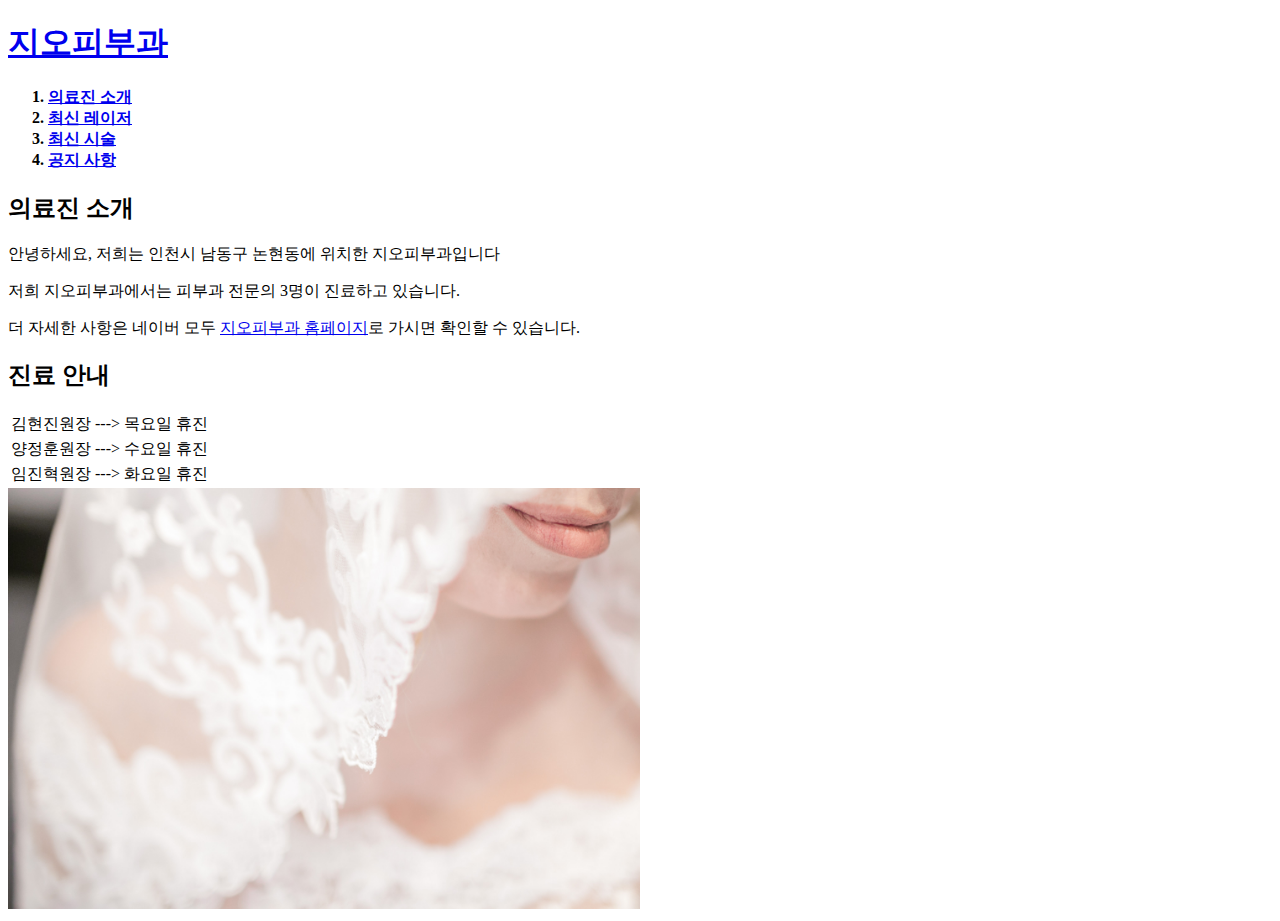
==== 1.html @ f2240fa2 "1st version" ====
<!doctype html>
<html>
<head>
  <title>의료진 소개</title>
  <meta charset="utf-8">
</head>
<body>
  <h1> <a href="index.html">지오피부과</a></h1>
  <h4>
    <ol>
    <li><a href="1.html">의료진 소개</a></li>
    <li><a href="2.html">최신 레이저</a></li>
    <li><a href="3.html">최신 시술</a></li>
    <li><a href="4.html">공지 사항</a></li>
  </ol>
  </h4>

  <h2> 의료진 소개</h2>
  <p>안녕하세요, 저희는 인천시 남동구 논현동에 위치한 지오피부과입니다</p>
  저희 지오피부과에서는 피부과 전문의 3명이 진료하고 있습니다.
  <p> 더 자세한 사항은 네이버 모두 <a href="https://gotoskin.modoo.at/" target="_blank" title="네이버 홈페이지">
    지오피부과 홈페이지</a>로 가시면 확인할 수 있습니다.</p>

  <h2> 진료 안내 </h2>
  <table>
  <tr>
    <td>김현진원장 ---> </td> <td>목요일 휴진</td>
  </tr>
  <tr>
    <td>양정훈원장 ---> </td> <td>수요일 휴진</td>
  </tr>
  <tr>
    <td>임진혁원장 ---> </td>  <td>화요일 휴진</td>
  </tr>
</table>

  <img src="photo1.jpg" width="50%">
</body>
</html>
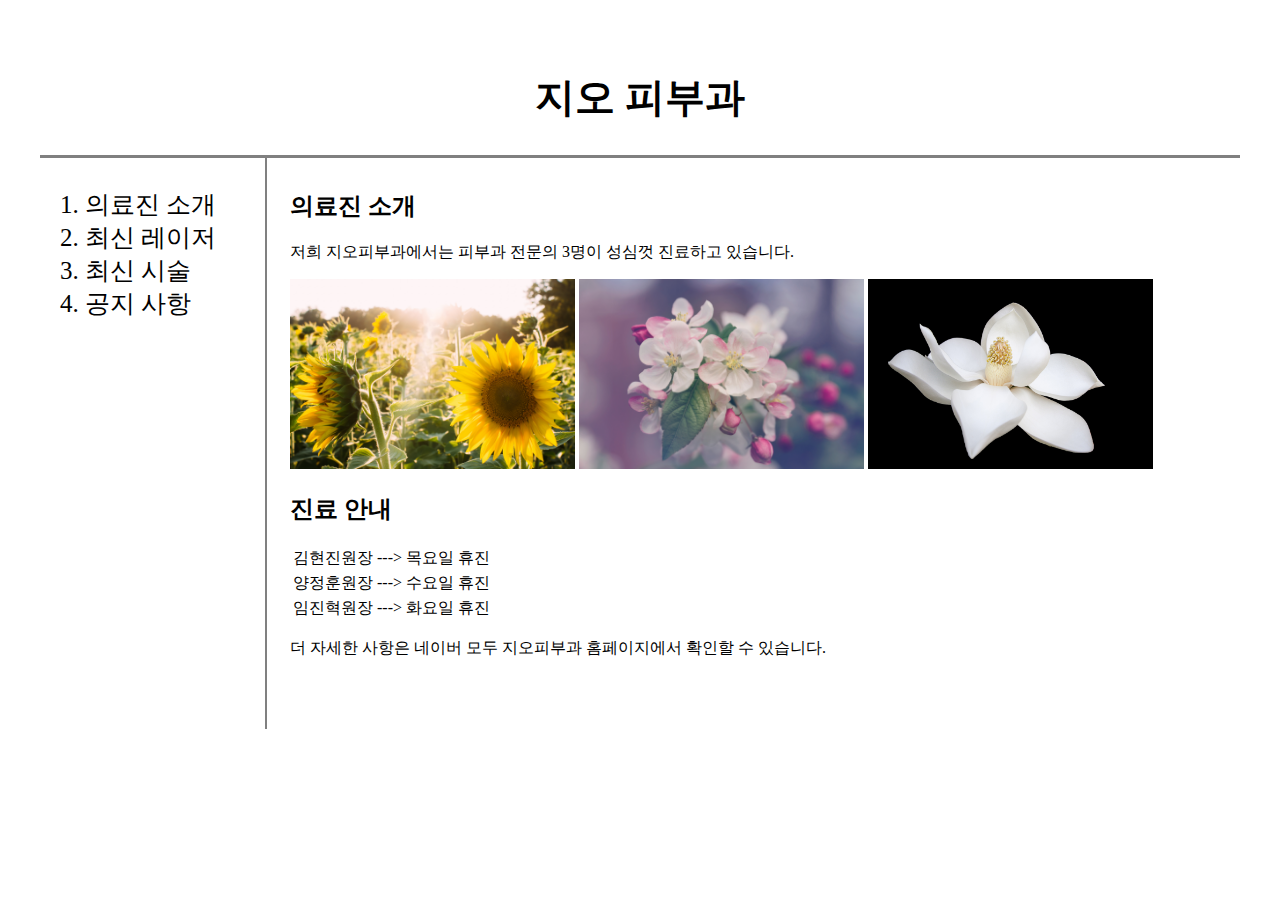
==== commit f2acc435: "css grid version" ====
--- a/1.html
+++ b/1.html
@@ -3,37 +3,73 @@
 <head>
   <title>의료진 소개</title>
   <meta charset="utf-8">
+
+  <style>
+
+   body{margin:40px;}
+
+   a {color: black; text-decoration: none;  }
+
+   h1{  text-align: center;
+        font-size: 40px;
+         border-bottom: solid 3px gray;
+                        margin:0;
+                        padding:30px;}
+
+   #grid {display: grid;
+         grid-template-columns: 250px 1fr;}
+
+   #grid ol{ font-size: 25px;
+                  border-right: 2px gray solid;
+                   width: 180px; margin: 0;
+                   padding-top: 30px; padding-left:45px;}
+
+    #grid #article{padding-top: 12px;}
+
+  </style>
 </head>
 <body>
-  <h1> <a href="index.html">지오피부과</a></h1>
-  <h4>
+  <h1> <a href="index.html">지오 피부과</a></h1>
+
+  <div id="grid">
     <ol>
-    <li><a href="1.html">의료진 소개</a></li>
-    <li><a href="2.html">최신 레이저</a></li>
-    <li><a href="3.html">최신 시술</a></li>
-    <li><a href="4.html">공지 사항</a></li>
-  </ol>
-  </h4>
+     <li><a href="1.html">의료진 소개</a></li>
+     <li><a href="2.html" >최신 레이저</a></li>
+     <li><a href="3.html">최신 시술</a></li>
+     <li><a href="4.html">공지 사항</a></li>
+    </ol>
 
-  <h2> 의료진 소개</h2>
-  <p>안녕하세요, 저희는 인천시 남동구 논현동에 위치한 지오피부과입니다</p>
-  저희 지오피부과에서는 피부과 전문의 3명이 진료하고 있습니다.
-  <p> 더 자세한 사항은 네이버 모두 <a href="https://gotoskin.modoo.at/" target="_blank" title="네이버 홈페이지">
-    지오피부과 홈페이지</a>로 가시면 확인할 수 있습니다.</p>
+    <div id="article">
+     <h2> 의료진 소개</h2>
+     <p></p>
+     저희 지오피부과에서는 피부과 전문의 3명이 성심껏 진료하고 있습니다.
+     <p>
+     <img src="flower1.jpg" width="30%">
+     <img src="flower2.jpg" width="30%">
+     <img src="flower3.jpg" width="30%">
+     </p>
 
-  <h2> 진료 안내 </h2>
-  <table>
-  <tr>
-    <td>김현진원장 ---> </td> <td>목요일 휴진</td>
-  </tr>
-  <tr>
-    <td>양정훈원장 ---> </td> <td>수요일 휴진</td>
-  </tr>
-  <tr>
-    <td>임진혁원장 ---> </td>  <td>화요일 휴진</td>
-  </tr>
-</table>
 
-  <img src="photo1.jpg" width="50%">
+     <h2> 진료 안내 </h2>
+     <table>
+    <tr>
+      <td>김현진원장 ---> </td> <td>목요일 휴진</td>
+    </tr>
+    <tr>
+      <td>양정훈원장 ---> </td> <td>수요일 휴진</td>
+    </tr>
+    <tr>
+      <td>임진혁원장 ---> </td>  <td>화요일 휴진</td>
+    </tr>
+     </table>
+     <p> 더 자세한 사항은 네이버 모두 <a href="https://gotoskin.modoo.at/" target="_blank" title="네이버 홈페이지">
+      지오피부과 홈페이지</a>에서 확인할 수 있습니다.</p>
+      <br>
+      <br>
+      <br>
+    </div>
+   </div>
+
+
 </body>
 </html>
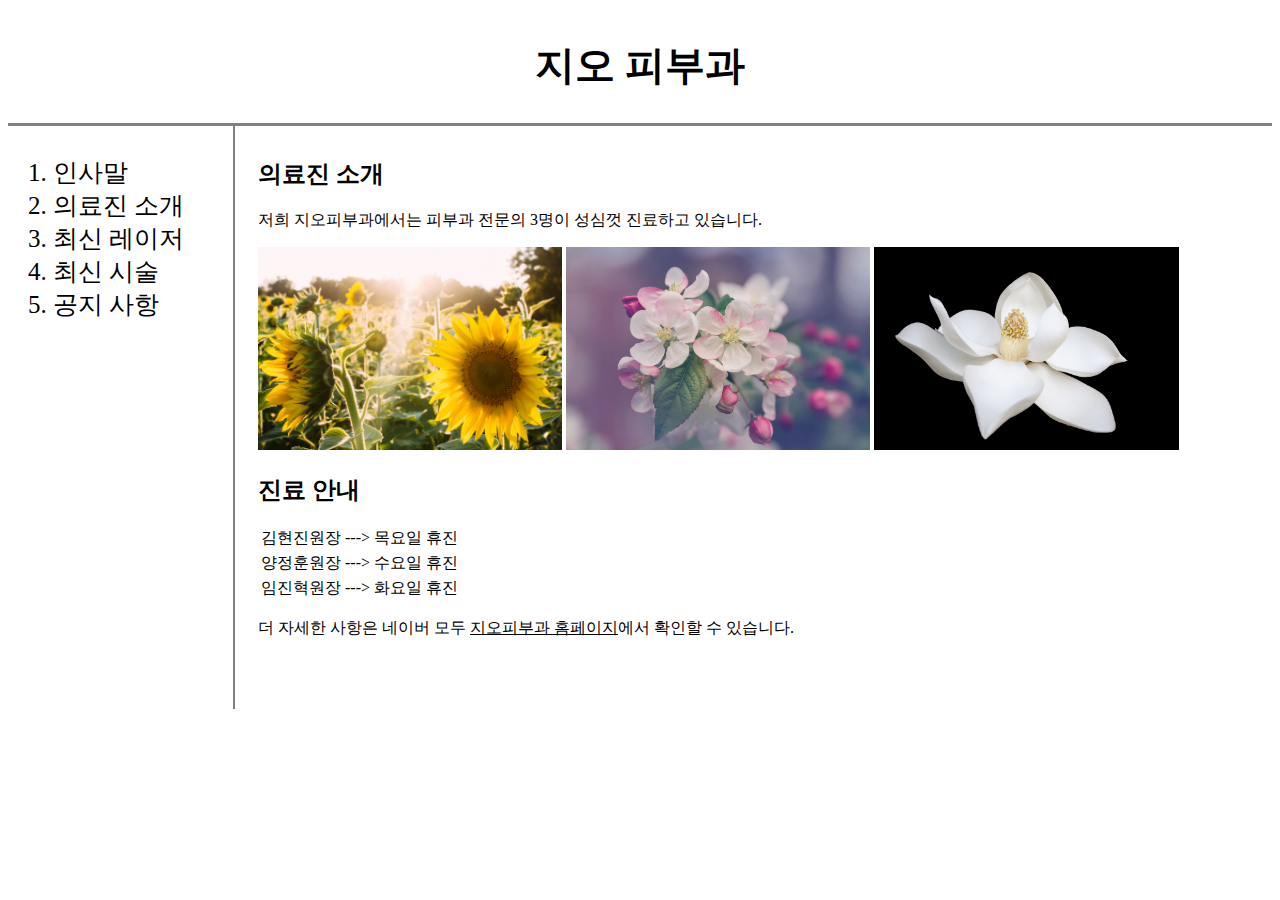
==== commit 38cc8546: "CSS style & media query" ====
--- a/1.html
+++ b/1.html
@@ -3,40 +3,19 @@
 <head>
   <title>의료진 소개</title>
   <meta charset="utf-8">
+  <link rel="stylesheet" href="style.css">
 
-  <style>
-
-   body{margin:40px;}
-
-   a {color: black; text-decoration: none;  }
-
-   h1{  text-align: center;
-        font-size: 40px;
-         border-bottom: solid 3px gray;
-                        margin:0;
-                        padding:30px;}
-
-   #grid {display: grid;
-         grid-template-columns: 250px 1fr;}
-
-   #grid ol{ font-size: 25px;
-                  border-right: 2px gray solid;
-                   width: 180px; margin: 0;
-                   padding-top: 30px; padding-left:45px;}
-
-    #grid #article{padding-top: 12px;}
-
-  </style>
 </head>
 <body>
-  <h1> <a href="index.html">지오 피부과</a></h1>
+  <h1>지오 피부과</h1>
 
   <div id="grid">
     <ol>
-     <li><a href="1.html">의료진 소개</a></li>
-     <li><a href="2.html" >최신 레이저</a></li>
-     <li><a href="3.html">최신 시술</a></li>
-     <li><a href="4.html">공지 사항</a></li>
+      <li><a href="index.html"class="same">인사말</a></li>
+     <li><a href="1.html"class="same">의료진 소개</a></li>
+     <li><a href="2.html"class="same" >최신 레이저</a></li>
+     <li><a href="3.html"class="same">최신 시술</a></li>
+     <li><a href="4.html"class="same">공지 사항</a></li>
     </ol>
 
     <div id="article">
--- a/style.css
+++ b/style.css
@@ -0,0 +1,30 @@
+<style>
+
+ body{margin:40px;}
+
+ a {color: black;  }
+.same {text-decoration: none;}
+
+ h1{  text-align: center;
+
+      font-size: 40px;
+       border-bottom: solid 3px gray;
+                      margin:0;
+                      padding:30px;}
+
+ #grid {display: grid;
+       grid-template-columns: 250px 1fr;}
+
+ #grid ol{ font-size: 25px;
+                border-right: 2px gray solid;
+                 width: 180px; margin: 0;
+                 padding-top: 30px; padding-left:45px;}
+
+  #grid #article{padding-top: 12px;}
+
+  @media (max-width:500px) {
+                          h1{border-bottom: none;}
+                          #grid {display: block; }
+                          #grid ol{border-right: none;}
+                          }
+</style>
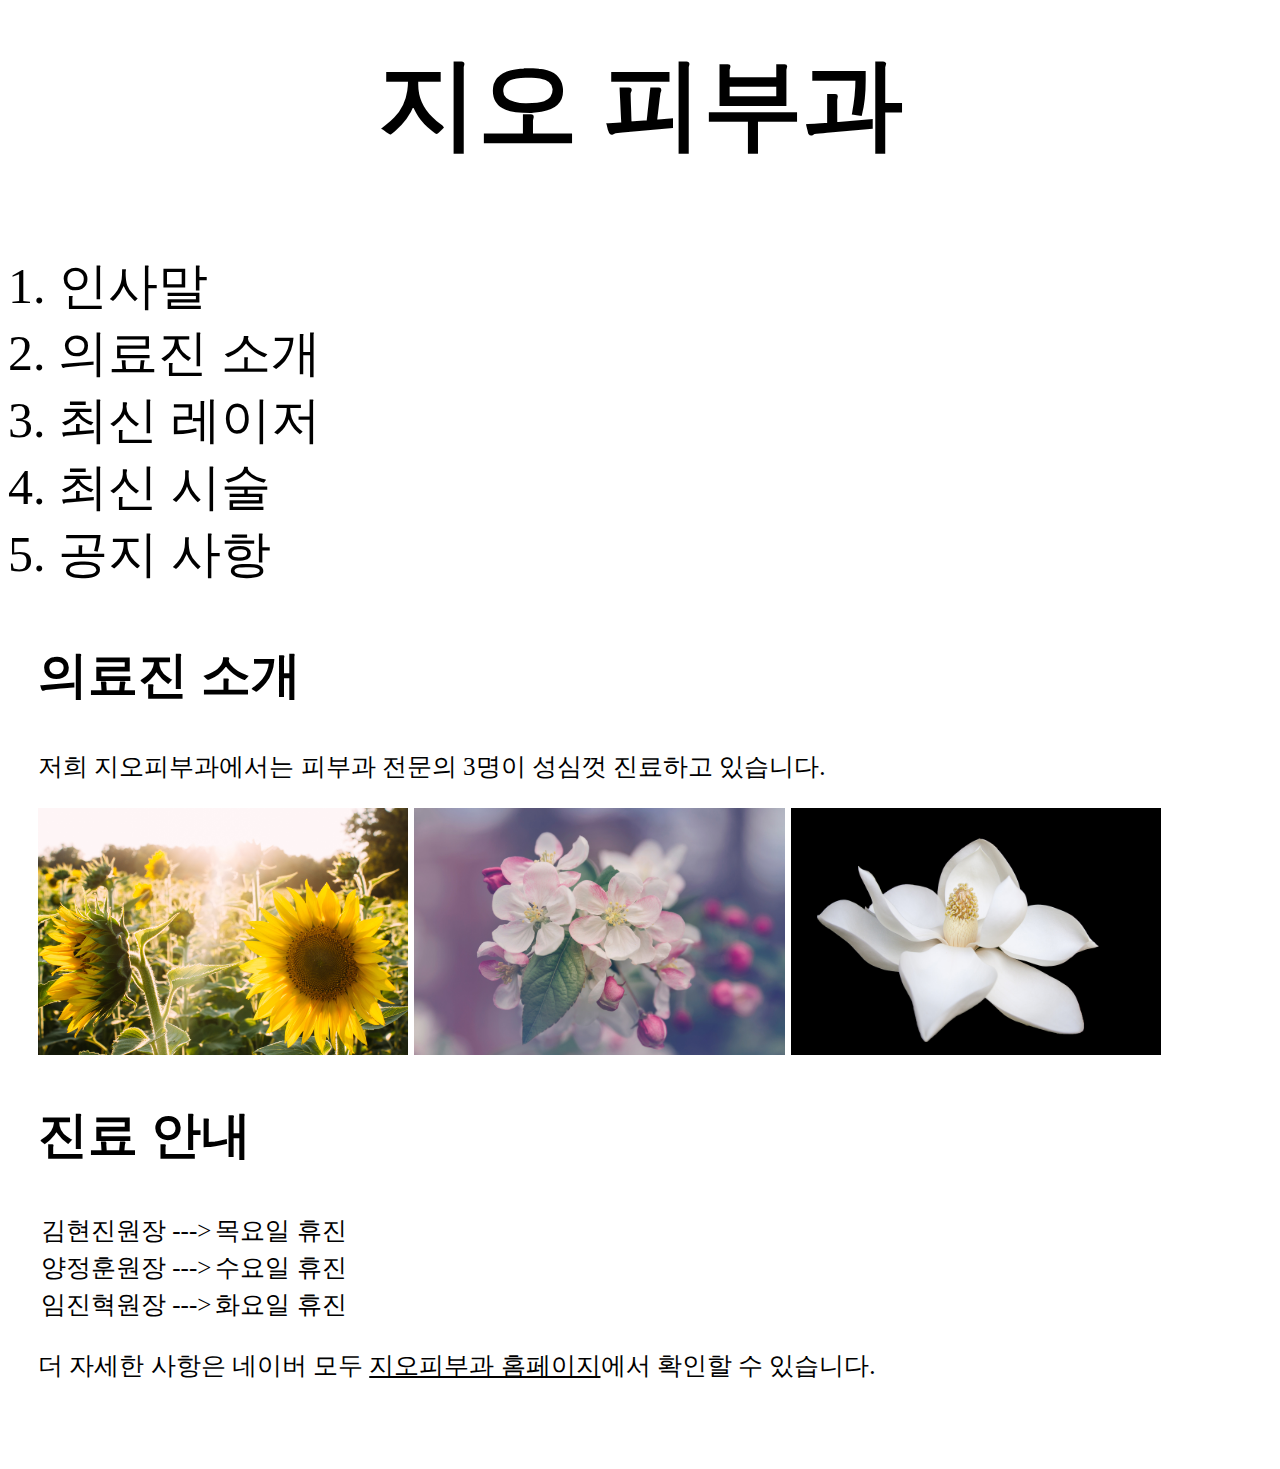
==== commit 8914edd7: "Add files via upload" ====
--- a/1.html
+++ b/1.html
@@ -4,14 +4,13 @@
   <title>의료진 소개</title>
   <meta charset="utf-8">
   <link rel="stylesheet" href="style.css">
-
 </head>
 <body>
-  <h1>지오 피부과</h1>
+  <h1><a href="index.html"class="same">지오 피부과</a></h1>
 
   <div id="grid">
     <ol>
-      <li><a href="index.html"class="same">인사말</a></li>
+     <li><a href="index.html"class="same">인사말</a></li>
      <li><a href="1.html"class="same">의료진 소개</a></li>
      <li><a href="2.html"class="same" >최신 레이저</a></li>
      <li><a href="3.html"class="same">최신 시술</a></li>
@@ -20,8 +19,7 @@
 
     <div id="article">
      <h2> 의료진 소개</h2>
-     <p></p>
-     저희 지오피부과에서는 피부과 전문의 3명이 성심껏 진료하고 있습니다.
+     <p>저희 지오피부과에서는 피부과 전문의 3명이 성심껏 진료하고 있습니다.</p>
      <p>
      <img src="flower1.jpg" width="30%">
      <img src="flower2.jpg" width="30%">
--- a/style.css
+++ b/style.css
@@ -7,22 +7,25 @@
 
  h1{  text-align: center;
 
-      font-size: 40px;
+      font-size: 100px;
        border-bottom: solid 3px gray;
                       margin:0;
                       padding:30px;}
 
  #grid {display: grid;
-       grid-template-columns: 250px 1fr;}
+       grid-template-columns: 350px 1fr;}
 
- #grid ol{ font-size: 25px;
+ #grid ol{ font-size: 50px;
                 border-right: 2px gray solid;
-                 width: 180px; margin: 0;
-                 padding-top: 30px; padding-left:45px;}
+                 width: 300px; margin: 0;
+                 padding-top: 50px; padding-left:50px;}
 
-  #grid #article{padding-top: 12px;}
+  #grid #article{padding-top: 12px; padding-left: 30px;}
+  #grid #article h2{font-size:50px}
+  #grid #article h3{font-size: 40px;}
+  #grid #article p,td{font-size: 25px;}
 
-  @media (max-width:500px) {
+  @media (max-width:1500px) {
                           h1{border-bottom: none;}
                           #grid {display: block; }
                           #grid ol{border-right: none;}
